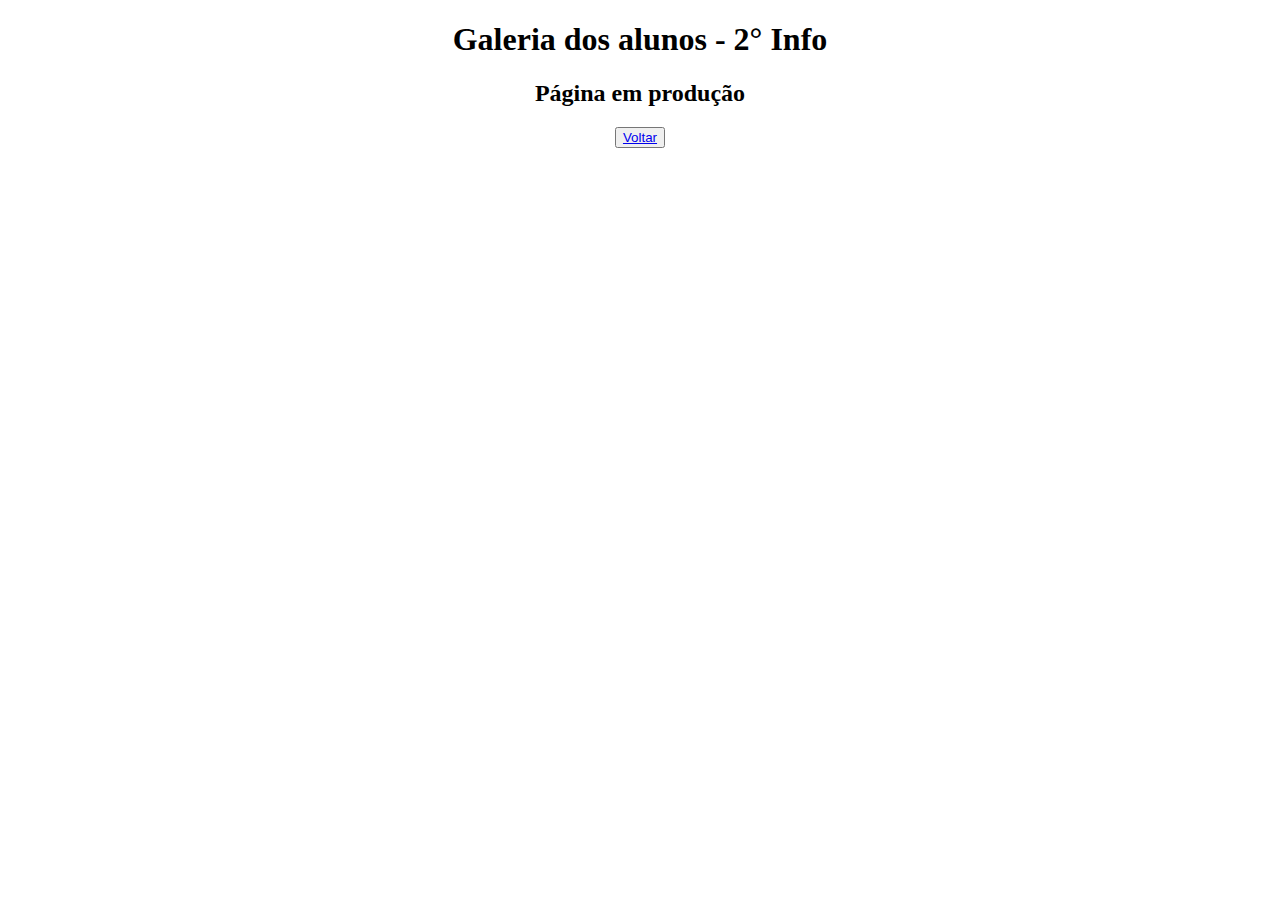
==== src/pages/galery.html @ e20743ad "Função de login pronta" ====
<!DOCTYPE html>
<html lang="pt-BR">
<head>
    <meta charset="UTF-8">
    <meta name="viewport" content="width=device-width, initial-scale=1.0">
    <title>Galeria de fotos - 2° Info</title>
    <link rel="stylesheet" href="../public/css/galery.css">
</head>
<body>
    <h1>Galeria dos alunos - 2° Info</h1>
    <h2>Página em produção</h2>
    <button><a href="login.html">Voltar</a></button>
</body>
</html>
---- src/public/css/galery.css ----
body{
    text-align: center;
}
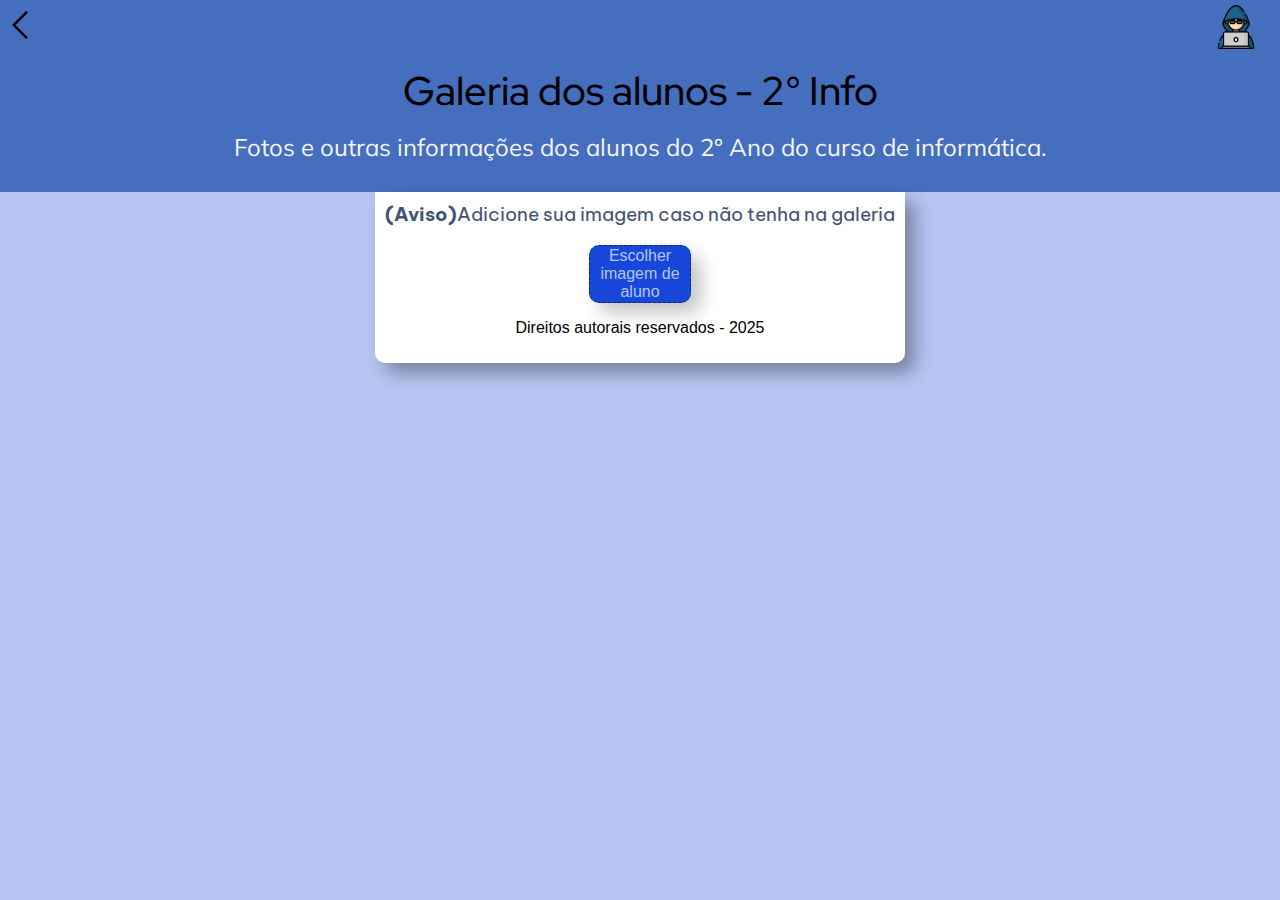
==== commit 5f0c44c0: "Primeira versão da função de adicionar fotos" ====
--- a/src/pages/galery.html
+++ b/src/pages/galery.html
@@ -5,10 +5,35 @@
     <meta name="viewport" content="width=device-width, initial-scale=1.0">
     <title>Galeria de fotos - 2° Info</title>
     <link rel="stylesheet" href="../public/css/galery.css">
+
+    <link
+        href="https://fonts.googleapis.com/css2?family=Be+Vietnam+Pro:ital,wght@0,100;0,200;0,300;0,400;0,500;0,600;0,700;0,800;0,900;1,100;1,200;1,300;1,400;1,500;1,600;1,700;1,800;1,900&family=Mulish:ital,wght@0,200..1000;1,200..1000&family=Red+Hat+Display:ital,wght@0,300..900;1,300..900&display=swap"
+        rel="stylesheet">
 </head>
 <body>
-    <h1>Galeria dos alunos - 2° Info</h1>
-    <h2>Página em produção</h2>
-    <button><a href="login.html">Voltar</a></button>
+    <nav>
+        <picture><abbr title="Voltar à página de login"><a href="login.html"><img src="../public/image/seta-voltar.png" alt="seta de voltar"></a></abbr></picture>
+        <img src="../public/image/logo-site.png" alt="Logo-site">
+    </nav>
+    <header>
+        <h1>Galeria dos alunos - 2° Info</h1>
+        <h2>Fotos e outras informações dos alunos do 2° Ano do curso de informática.</h2>
+    </header>
+    <main>
+        <h3><strong>(Aviso)</strong>Adicione sua imagem caso não tenha na galeria</h3>
+            <div id="botar-img">
+                <label class="picture" tabindex="0">
+                    <input type="file" accept="image/*" class="picture__input">
+                    <span class="picture__image">
+                        Escolher imagem de aluno
+                    </span>
+                </label>
+            </div>
+            <div id="container-imagens">
+
+            </div>
+        <p>Direitos autorais reservados - 2025</p>
+    </footer>
 </body>
+<script src="../scripts/image-upload.js"></script>
 </html>--- a/src/public/css/galery.css
+++ b/src/public/css/galery.css
@@ -1,3 +1,161 @@
+/*Paleta de cores
+{ color: #1848D9; }
+{ color: #4B75F2; }
+{ color: #B6C5F2; }
+{ color: #456EBF; }
+{ color: #435373; }*/
+
 body{
+    display:flex;
+    justify-content:center;
+    align-items: center;
+    flex-direction:column;
+    background-color: #B6C5F2;
     text-align: center;
-}+    margin:0;
+    overflow-x:hidden;
+}
+
+body p{
+    font-family:'Arial';
+}
+
+nav{
+    padding:5px;
+    width:100%;
+    background-color: #456EBF;
+    display:flex;
+    justify-content:start;
+    text-align:center;
+}
+
+nav picture{
+    display:flex;
+    justify-content:start;
+    width:95%;
+}
+
+nav > img{
+    width:40px;
+}
+
+nav picture img{
+    width:40px;
+}
+
+header{
+    width:100%;
+    padding:10px;
+    background-color: #456EBF;
+    text-align:center;
+}
+
+header h1{
+    margin-bottom: 15px;
+    margin-top:0px;
+    font-size: 2.5em;
+    font-weight: 500;
+    font-family:'Red Hat Display';
+}
+
+header h2{
+    margin:0;
+    margin-bottom:20px;
+    color:whitesmoke;
+    font-size: 1.5em;
+    font-weight:400;
+    font-family: 'Mulish';
+}
+
+main{
+    display:flex;
+    justify-content: center;
+    flex-direction: column;
+    border-bottom-left-radius: 10px;
+    border-bottom-right-radius: 10px;
+    box-shadow:10px 10px 18px rgba(0, 0, 0, 0.336);
+    padding:10px;
+    margin:auto;
+    max-width:1000px;
+    min-width:300px;
+    background:white;
+}
+
+main h3{
+    color:#435373;
+    margin-top:0;
+    font-family: 'Be Vietnam Pro';
+    font-weight: 400;
+}
+
+div#botar-img{
+    margin:auto;
+}
+
+div#container-imagens{
+    display:flex;
+    justify-content: center;
+    gap:20px;
+}
+
+.picture__input{
+    display:none;
+}
+
+label.picture{
+    width:100px;
+    aspect-ratio: 16/9;
+    background-color:#1848D9;
+    color:#B6C5F2;
+    display:flex;
+    justify-content: center;
+    align-items: center;
+    border-radius:10px;
+    border:1px solid rgba(0, 0, 0, 0.46);
+    border-style:dashed;
+    box-shadow:10px 10px 18px rgba(0, 0, 0, 0.23);
+    transition:0.5s;
+    cursor:pointer;
+    font-family:Arial;
+}
+
+
+label.picture:hover{
+    background-color:#4f75e7;
+    color:#162e77;
+    
+}
+
+.imagem-container {
+    position: relative;
+    display: inline-block;
+    margin: 5px;
+}
+
+.imagem-galeria {
+    width: 150px;
+    height: auto;
+    display: block;
+}
+
+.botao-excluir {
+    position: absolute;
+    top: 5px;
+    right: 5px;
+    background: rgba(255, 255, 255, 0.7);
+    border: 1px solid black;
+    border-radius: 5px;
+    cursor: pointer;
+}
+
+#container-imagens {
+    display: flex;
+    flex-wrap: wrap; 
+}
+
+@media (max-width: 600px) {
+    .imagem-galeria {
+        width: 100px; 
+    }
+}
+
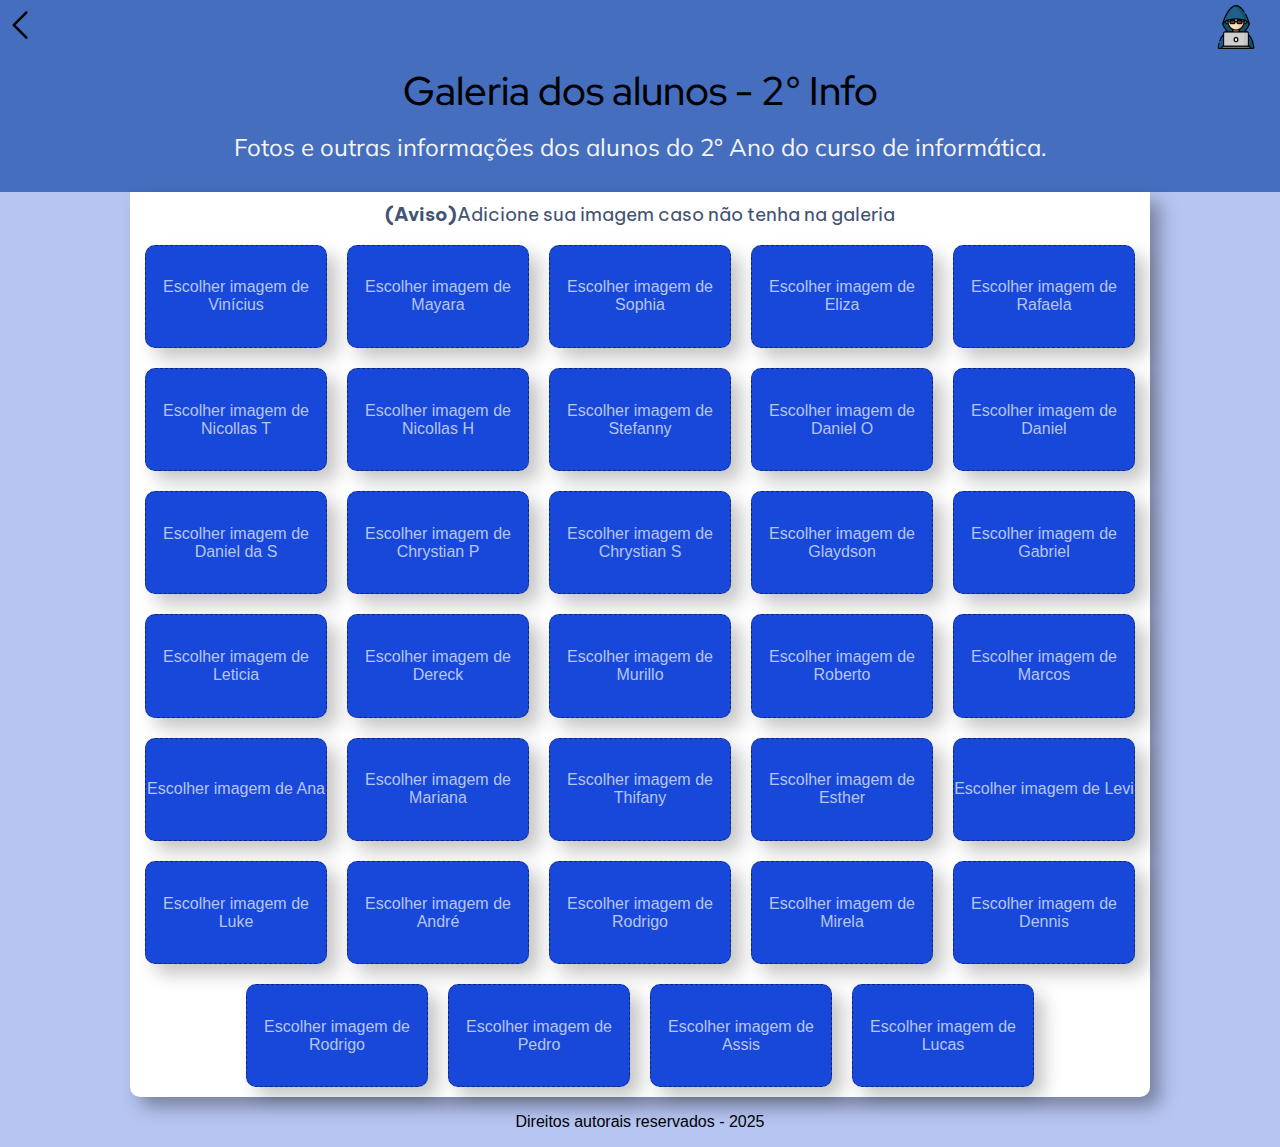
==== commit adf8860d: "Mudança na lógica de login e cards de cada aluno" ====
--- a/src/pages/galery.html
+++ b/src/pages/galery.html
@@ -21,19 +21,237 @@
     </header>
     <main>
         <h3><strong>(Aviso)</strong>Adicione sua imagem caso não tenha na galeria</h3>
-            <div id="botar-img">
-                <label class="picture" tabindex="0">
-                    <input type="file" accept="image/*" class="picture__input">
-                    <span class="picture__image">
-                        Escolher imagem de aluno
-                    </span>
-                </label>
+            <div id="container-imagens">
+                <div class="card" data-aluno="Vinícius">
+                    <label class="picture" tabindex="0">
+                        <input type="file" accept="image/*" class="picture__input">
+                        <span class="picture__image">Escolher imagem de Vinícius</span>
+                    </label>
+                </div>
+                <div class="card" data-aluno="Mayara">
+                    <label class="picture" tabindex="0">
+                        <input type="file" accept="image/*" class="picture__input">
+                        <span class="picture__image">Escolher imagem de Mayara</span>
+                    </label>
+                </div>
+                <div class="card" data-aluno="Sophia">
+                    <label class="picture" tabindex="0">
+                        <input type="file" accept="image/*" class="picture__input">
+                        <span class="picture__image">Escolher imagem de Sophia</span>
+                    </label>
+                </div>
+                <div class="card" data-aluno="Eliza">
+                    <label class="picture" tabindex="0">
+                        <input type="file" accept="image/*" class="picture__input">
+                        <span class="picture__image">Escolher imagem de Eliza</span>
+                    </label>
+                </div>
+                <div class="card" data-aluno="Rafaela">
+                    <label class="picture" tabindex="0">
+                        <input type="file" accept="image/*" class="picture__input">
+                        <span class="picture__image">Escolher imagem de Rafaela</span>
+                    </label>
+                </div>
+                <div class="card" data-aluno="Nicollas T">
+                    <label class="picture" tabindex="0">
+                        <input type="file" accept="image/*" class="picture__input">
+                        <span class="picture__image">Escolher imagem de Nicollas T</span>
+                    </label>
+                </div>
+                <div class="card" data-aluno="Nicollas H">
+                    <label class="picture" tabindex="0">
+                        <input type="file" accept="image/*" class="picture__input">
+                        <span class="picture__image">Escolher imagem de Nicollas H</span>
+                    </label>
+                </div>
+                <div class="card" data-aluno="Stefanny">
+                    <label class="picture" tabindex="0">
+                        <input type="file" accept="image/*" class="picture__input">
+                        <span class="picture__image">Escolher imagem de Stefanny</span>
+                    </label>
+                </div>
+                <div class="card" data-aluno="Daniel O">
+                    <label class="picture" tabindex="0">
+                        <input type="file" accept="image/*" class="picture__input">
+                        <span class="picture__image">Escolher imagem de Daniel O</span>
+                    </label>
+                </div>
+                <div class="card" data-aluno="Daniel S">
+                    <label class="picture" tabindex="0">
+                        <input type="file" accept="image/*" class="picture__input">
+                        <span class="picture__image">Escolher imagem de Daniel</span>
+                    </label>
+                </div>
+                <div class="card" data-aluno="Daniel da S">
+                    <label class="picture" tabindex="0">
+                        <input type="file" accept="image/*" class="picture__input">
+                        <span class="picture__image">Escolher imagem de Daniel da S</span>
+                    </label>
+                </div>
+                <div class="card" data-aluno="Chrystian P">
+                    <label class="picture" tabindex="0">
+                        <input type="file" accept="image/*" class="picture__input">
+                        <span class="picture__image">Escolher imagem de Chrystian P</span>
+                    </label>
+                </div>
+                <div class="card" data-aluno="Chrystian S">
+                    <label class="picture" tabindex="0">
+                        <input type="file" accept="image/*" class="picture__input">
+                        <span class="picture__image">Escolher imagem de Chrystian S</span>
+                    </label>
+                </div>
+                <div class="card" data-aluno="Glaydson">
+                    <label class="picture" tabindex="0">
+                        <input type="file" accept="image/*" class="picture__input">
+                        <span class="picture__image">Escolher imagem de Glaydson</span>
+                    </label>
+                </div>
+                <div class="card" data-aluno="Gabriel">
+                    <label class="picture" tabindex="0">
+                        <input type="file" accept="image/*" class="picture__input">
+                        <span class="picture__image">Escolher imagem de Gabriel</span>
+                    </label>
+                </div>
+                <div class="card" data-aluno="Leticia">
+                    <label class="picture" tabindex="0">
+                        <input type="file" accept="image/*" class="picture__input">
+                        <span class="picture__image">Escolher imagem de Leticia</span>
+                    </label>
+                </div>
+                <div class="card" data-aluno="Dereck">
+                    <label class="picture" tabindex="0">
+                        <input type="file" accept="image/*" class="picture__input">
+                        <span class="picture__image">Escolher imagem de Dereck</span>
+                    </label>
+                </div>
+                <div class="card" data-aluno="Murillo">
+                    <label class="picture" tabindex="0">
+                        <input type="file" accept="image/*" class="picture__input">
+                        <span class="picture__image">Escolher imagem de Murillo</span>
+                    </label>
+                </div>
+                <div class="card" data-aluno="Roberto">
+                    <label class="picture" tabindex="0">
+                        <input type="file" accept="image/*" class="picture__input">
+                        <span class="picture__image">Escolher imagem de Roberto</span>
+                    </label>
+                </div>
+                <div class="card" data-aluno="Marcos">
+                    <label class="picture" tabindex="0">
+                        <input type="file" accept="image/*" class="picture__input">
+                        <span class="picture__image">Escolher imagem de Marcos</span>
+                    </label>
+                </div>
+                <div class="card" data-aluno="Ana">
+                    <label class="picture" tabindex="0">
+                        <input type="file" accept="image/*" class="picture__input">
+                        <span class="picture__image">Escolher imagem de Ana</span>
+                    </label>
+                </div>
+                <div class="card" data-aluno="Mariana">
+                    <label class="picture" tabindex="0">
+                        <input type="file" accept="image/*" class="picture__input">
+                        <span class="picture__image">Escolher imagem de Mariana</span>
+                    </label>
+                </div>
+
+
+
+                <div class="card" data-aluno="Thifany">
+                    <label class="picture" tabindex="0">
+                        <input type="file" accept="image/*" class="picture__input">
+                        <span class="picture__image">Escolher imagem de Thifany</span>
+                    </label>
+                </div>
+
+                <div class="card" data-aluno="Esther">
+                    <label class="picture" tabindex="0">
+                        <input type="file" accept="image/*" class="picture__input">
+                        <span class="picture__image">Escolher imagem de Esther</span>
+                    </label>
+                </div>
+                <div class="card" data-aluno="Levi">
+                    <label class="picture" tabindex="0">
+                        <input type="file" accept="image/*" class="picture__input">
+                        <span class="picture__image">Escolher imagem de Levi</span>
+                    </label>
+                </div>
+                <div class="card" data-aluno="Luke">
+                    <label class="picture" tabindex="0">
+                        <input type="file" accept="image/*" class="picture__input">
+                        <span class="picture__image">Escolher imagem de Luke</span>
+                    </label>
+                </div>
+                <div class="card" data-aluno="André">
+                    <label class="picture" tabindex="0">
+                        <input type="file" accept="image/*" class="picture__input">
+                        <span class="picture__image">Escolher imagem de André</span>
+                    </label>
+                </div>
+
+
+                <div class="card" data-aluno="Rodrigo">
+                    <label class="picture" tabindex="0">
+                        <input type="file" accept="image/*" class="picture__input">
+                        <span class="picture__image">Escolher imagem de Rodrigo</span>
+                    </label>
+                </div>
+
+                <div class="card" data-aluno="Mirela">
+                    <label class="picture" tabindex="0">
+                        <input type="file" accept="image/*" class="picture__input">
+                        <span class="picture__image">Escolher imagem de Mirela</span>
+                    </label>
+                </div>
+
+                <div class="card" data-aluno="Dennis">
+                    <label class="picture" tabindex="0">
+                        <input type="file" accept="image/*" class="picture__input">
+                        <span class="picture__image">Escolher imagem de Dennis</span>
+                    </label>
+                </div>
+
+                <div class="card" data-aluno="Rodrigo">
+                    <label class="picture" tabindex="0">
+                        <input type="file" accept="image/*" class="picture__input">
+                        <span class="picture__image">Escolher imagem de Rodrigo</span>
+                    </label>
+                </div>
+
+                <div class="card" data-aluno="Pedro">
+                    <label class="picture" tabindex="0">
+                        <input type="file" accept="image/*" class="picture__input">
+                        <span class="picture__image">Escolher imagem de Pedro</span>
+                    </label>
+                </div>
+
+                <div class="card" data-aluno="Assis">
+                    <label class="picture" tabindex="0">
+                        <input type="file" accept="image/*" class="picture__input">
+                        <span class="picture__image">Escolher imagem de Assis</span>
+                    </label>
+                </div>
+
+                <div class="card" data-aluno="Lucas">
+                    <label class="picture" tabindex="0">
+                        <input type="file" accept="image/*" class="picture__input">
+                        <span class="picture__image">Escolher imagem de Lucas</span>
+                    </label>
+                </div>
             </div>
-            <div id="container-imagens">
-
-            </div>
+    </main>
+    <footer>
         <p>Direitos autorais reservados - 2025</p>
     </footer>
+
+    <div id="login-overlay">
+        <div id="login-form">
+            <h2>Permissão para envio da foto</h2>
+            <input type="text" id="login-username" placeholder="Usuário"><br><br>
+            <input type="password" id="login-password" placeholder="Senha"><br><br>
+            <button id="login-submit">Enviar foto</button>
+        </div>
+    </div>
 </body>
-<script src="../scripts/image-upload.js"></script>
+<script src="../scripts/image-upload.js" type="module"></script>
 </html>--- a/src/public/css/galery.css
+++ b/src/public/css/galery.css
@@ -98,12 +98,12 @@
     gap:20px;
 }
 
-.picture__input{
+.picture__input{ /*Deixa o input funcional mas oculto, somente sendo possível ver o label*/
     display:none;
 }
 
-label.picture{
-    width:100px;
+label.picture{ /*Estilização do elemento label */
+    width:180px;
     aspect-ratio: 16/9;
     background-color:#1848D9;
     color:#B6C5F2;
@@ -159,3 +159,59 @@
     }
 }
 
+#login-overlay {
+    position: fixed;
+    top: 0;
+    left: 0;
+    width: 100%;
+    height: 100%;
+    background-color: rgba(0, 0, 0, 0.5);
+    display: none;
+    justify-content: center;
+    align-items: center;
+    z-index: 1000;
+}
+
+#login-form {
+    background-color: white;
+    padding: 20px;
+    border-bottom-left-radius: 10px;
+    border-top-right-radius: 10px;
+    box-shadow: 0 4px 8px rgba(0, 0, 0, 0.384);
+}
+
+#login-form h2{
+    font-size:3em;
+    color:#435373;
+    font-family: 'Be Vietnam Pro';
+    font-weight: 400;
+}
+
+#login-form input{
+    border:1px solid black;
+    border-radius:10px; 
+    padding:5px;
+    box-shadow: 0 4px 8px rgba(0, 0, 0, 0.384);
+}
+
+#login-form button{
+    background-color:#1848D9;
+    color:#B6C5F2;
+    border-radius:10px;
+    width:100px;
+    height:25px;
+    border:none;
+    box-shadow: 0 4px 8px rgba(0, 0, 0, 0.384);
+    transition:0.2s;
+}
+
+#login-form button:hover{
+    width:105px;
+    height:30px;
+    box-shadow: 0 4px 15px rgba(0, 0, 0, 0.384);
+}
+
+#login-form button:active{
+    background-color:#4566cc;
+    color:#929dbd;
+}